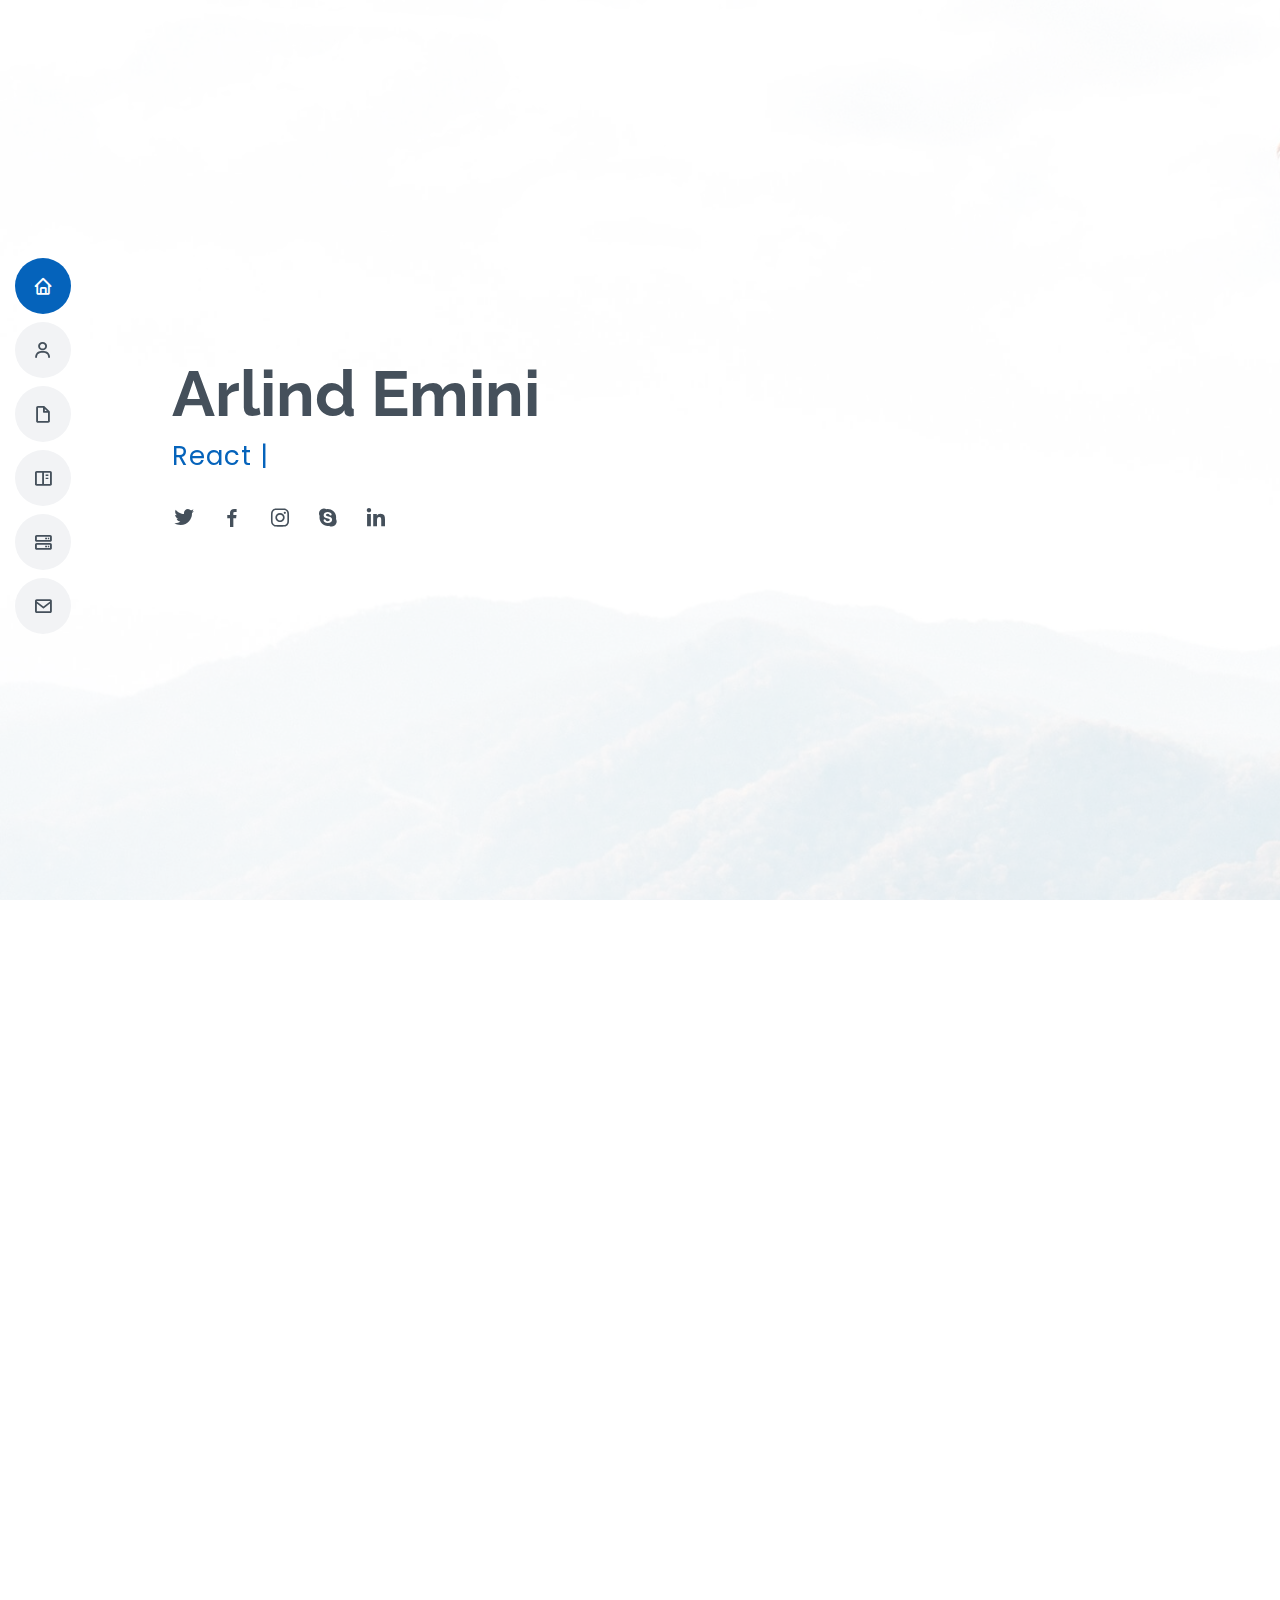
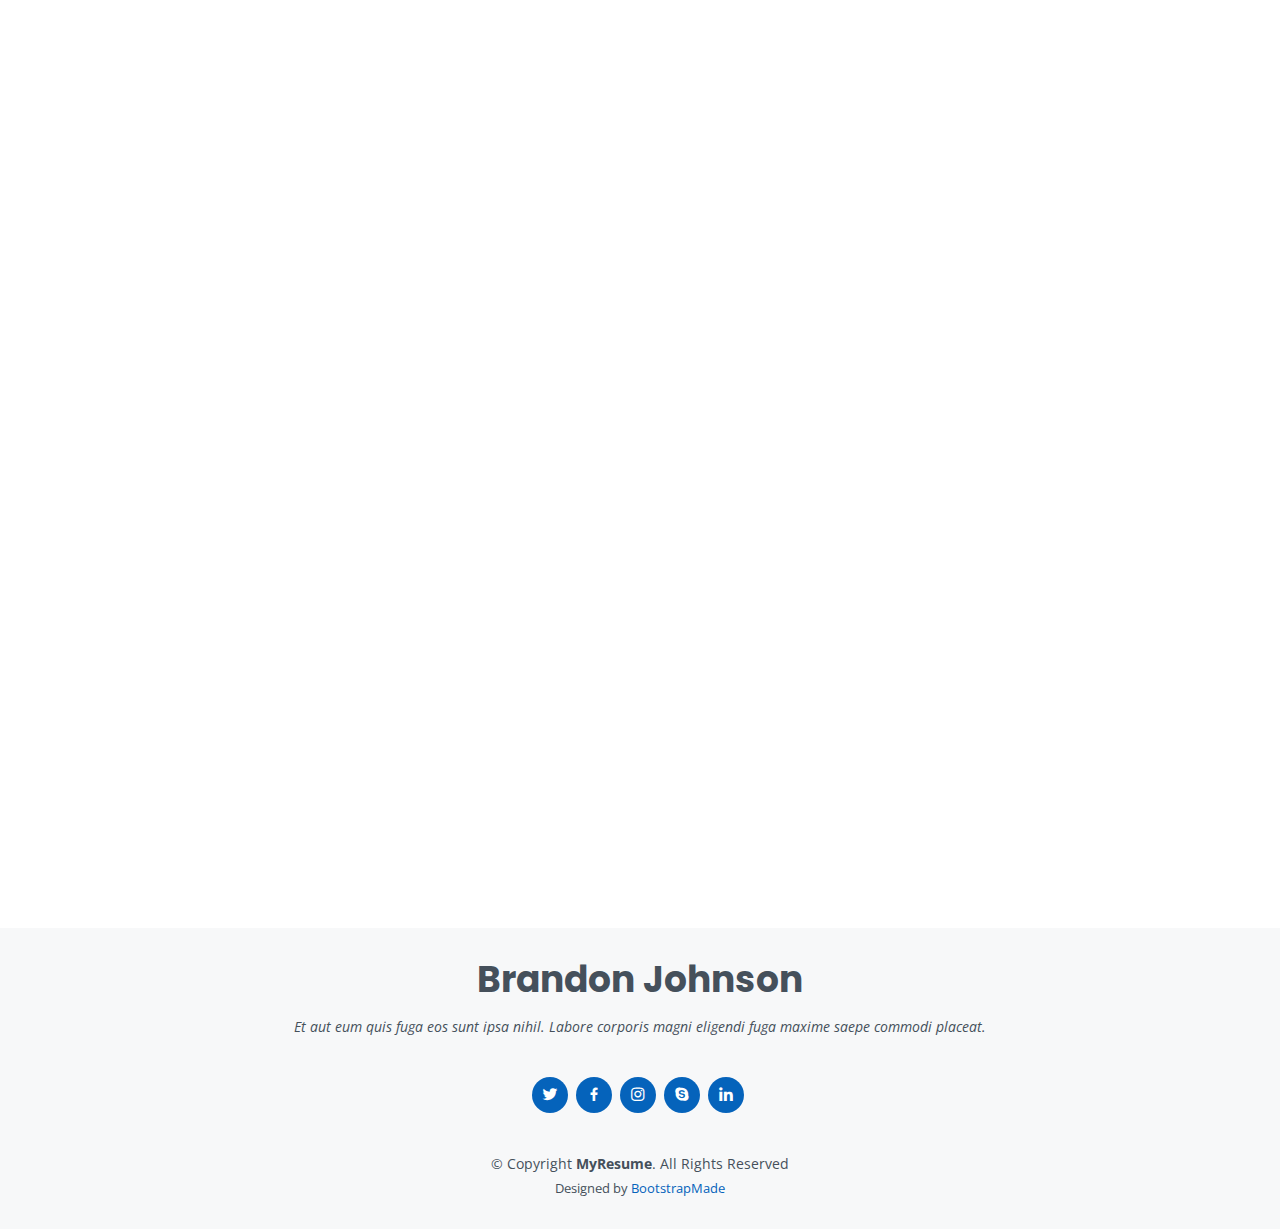
==== index.html @ 2511d066 "added porject in git" ====
<!DOCTYPE html>
<html lang="en">
  <head>
    <meta charset="utf-8" />
    <meta content="width=device-width, initial-scale=1.0" name="viewport" />

    <title>Arlind Resume</title>
    <meta content="" name="description" />
    <meta content="" name="keywords" />

    <!-- Favicons -->
    <link href="assets/img/favicon.png" rel="icon" />
    <link href="assets/img/apple-touch-icon.png" rel="apple-touch-icon" />

    <!-- Google Fonts -->
    <link
      href="https://fonts.googleapis.com/css?family=Open+Sans:300,300i,400,400i,600,600i,700,700i|Raleway:300,300i,400,400i,500,500i,600,600i,700,700i|Poppins:300,300i,400,400i,500,500i,600,600i,700,700i"
      rel="stylesheet"
    />

    <!-- Vendor CSS Files -->
    <link href="assets/vendor/aos/aos.css" rel="stylesheet" />
    <link
      href="assets/vendor/bootstrap/css/bootstrap.min.css"
      rel="stylesheet"
    />
    <link
      href="assets/vendor/bootstrap-icons/bootstrap-icons.css"
      rel="stylesheet"
    />
    <link href="assets/vendor/boxicons/css/boxicons.min.css" rel="stylesheet" />
    <link
      href="assets/vendor/glightbox/css/glightbox.min.css"
      rel="stylesheet"
    />
    <link href="assets/vendor/swiper/swiper-bundle.min.css" rel="stylesheet" />

    <!-- Template Main CSS File -->
    <link href="assets/css/style.css" rel="stylesheet" />

    <!-- =======================================================
  * Template Name: MyResume - v4.6.0
  * Template URL: https://bootstrapmade.com/free-html-bootstrap-template-my-resume/
  * Author: BootstrapMade.com
  * License: https://bootstrapmade.com/license/
  ======================================================== -->
  </head>

  <body>
    <!-- ======= Mobile nav toggle button ======= -->
    <!-- <button type="button" class="mobile-nav-toggle d-xl-none"><i class="bi bi-list mobile-nav-toggle"></i></button> -->
    <i class="bi bi-list mobile-nav-toggle d-xl-none"></i>
    <!-- ======= Header ======= -->
    <header id="header" class="d-flex flex-column justify-content-center">
      <nav id="navbar" class="navbar nav-menu">
        <ul>
          <li>
            <a href="#hero" class="nav-link scrollto active"
              ><i class="bx bx-home"></i> <span>Home</span></a
            >
          </li>
          <li>
            <a href="#about" class="nav-link scrollto"
              ><i class="bx bx-user"></i> <span>About</span></a
            >
          </li>
          <li>
            <a href="#resume" class="nav-link scrollto"
              ><i class="bx bx-file-blank"></i> <span>Resume</span></a
            >
          </li>
          <li>
            <a href="#portfolio" class="nav-link scrollto"
              ><i class="bx bx-book-content"></i> <span>Portfolio</span></a
            >
          </li>
          <li>
            <a href="#services" class="nav-link scrollto"
              ><i class="bx bx-server"></i> <span>Services</span></a
            >
          </li>
          <li>
            <a href="#contact" class="nav-link scrollto"
              ><i class="bx bx-envelope"></i> <span>Contact</span></a
            >
          </li>
        </ul>
      </nav>
      <!-- .nav-menu -->
    </header>
    <!-- End Header -->

    <!-- ======= Hero Section ======= -->
    <section id="hero" class="d-flex flex-column justify-content-center">
      <div class="container" data-aos="zoom-in" data-aos-delay="100">
        <h1>Arlind Emini</h1>
        <p>
          <span class="typed" data-typed-items="React Developer "></span>
        </p>
        <div class="social-links">
          <a href="#" class="twitter"><i class="bx bxl-twitter"></i></a>
          <a href="#" class="facebook"><i class="bx bxl-facebook"></i></a>
          <a href="#" class="instagram"><i class="bx bxl-instagram"></i></a>
          <a href="#" class="google-plus"><i class="bx bxl-skype"></i></a>
          <a href="#" class="linkedin"><i class="bx bxl-linkedin"></i></a>
        </div>
      </div>
    </section>
    <!-- End Hero -->

    <main id="main">
      <!-- ======= About Section ======= -->
      <section id="about" class="about">
        <div class="container" data-aos="fade-up">
          <div class="section-title">
            <h2>About</h2>
            <p>
              I'm a friendly, polite and respectful person who is able to get on
              well with people from all cultures and backgrounds.
            </p>
          </div>

          <div class="row">
            <div class="col-lg-4">
              <img src="assets/img/ArlindCrop.jpg" class="img-fluid" alt="" />
            </div>
            <div class="col-lg-8 pt-4 pt-lg-0 content">
              <h3>React Developer.</h3>
              <p class="fst-italic">
                When solving problems I always try to provide creative solutions
                based on the analysis, of both the facts and the data provided
                by the situation as well as the user.
              </p>
              <div class="row">
                <div class="col-lg-6">
                  <ul>
                    <li>
                      <i class="bi bi-chevron-right"></i>
                      <strong>Birthday:</strong> <span>17 May 1997</span>
                    </li>
                    <li>
                      <i class="bi bi-chevron-right"></i>
                      <strong>GitHub:</strong> <span>www.example.com</span>
                    </li>
                    <li>
                      <i class="bi bi-chevron-right"></i>
                      <strong>Phone:</strong> <span>+383-49591212</span>
                    </li>
                    <li>
                      <i class="bi bi-chevron-right"></i>
                      <strong>City:</strong> <span>Prishtine, Kosovo</span>
                    </li>
                  </ul>
                </div>
                <div class="col-lg-6">
                  <ul>
                    <li>
                      <i class="bi bi-chevron-right"></i> <strong>Age:</strong>
                      <span>24</span>
                    </li>
                    <li>
                      <i class="bi bi-chevron-right"></i>
                      <strong>Degree:</strong> <span>Bachelor</span>
                    </li>
                    <li>
                      <i class="bi bi-chevron-right"></i>
                      <strong>PhEmailone:</strong>
                      <span>arlind.emini7@gmail.com</span>
                    </li>
                    <li>
                      <!-- <i class="bi bi-chevron-right"></i>
                      <strong>Freelance:</strong> <span>Available</span>
                    </li> -->
                    </li>
                  </ul>
                </div>
              </div>
              <p></p>
            </div>
          </div>
        </div>
      </section>
      <!-- End About Section -->

      <!-- ======= Facts Section ======= -->
      <!-- <section id="facts" class="facts">
        <div class="container" data-aos="fade-up">
          <div class="section-title">
            <h2>Facts</h2>
            <p>
              Magnam dolores commodi suscipit. Necessitatibus eius consequatur
              ex aliquid fuga eum quidem. Sit sint consectetur velit. Quisquam
              quos quisquam cupiditate. Et nemo qui impedit suscipit alias ea.
              Quia fugiat sit in iste officiis commodi quidem hic quas.
            </p>
          </div>

          <div class="row">
            <div class="col-lg-3 col-md-6">
              <div class="count-box">
                <i class="bi bi-emoji-smile"></i>
                <span
                  data-purecounter-start="0"
                  data-purecounter-end="232"
                  data-purecounter-duration="1"
                  class="purecounter"
                ></span>
                <p>Happy Clients</p>
              </div>
            </div>

            <div class="col-lg-3 col-md-6 mt-5 mt-md-0">
              <div class="count-box">
                <i class="bi bi-journal-richtext"></i>
                <span
                  data-purecounter-start="0"
                  data-purecounter-end="521"
                  data-purecounter-duration="1"
                  class="purecounter"
                ></span>
                <p>Projects</p>
              </div>
            </div>

            <div class="col-lg-3 col-md-6 mt-5 mt-lg-0">
              <div class="count-box">
                <i class="bi bi-headset"></i>
                <span
                  data-purecounter-start="0"
                  data-purecounter-end="1463"
                  data-purecounter-duration="1"
                  class="purecounter"
                ></span>
                <p>Hours Of Support</p>
              </div>
            </div>

            <div class="col-lg-3 col-md-6 mt-5 mt-lg-0">
              <div class="count-box">
                <i class="bi bi-award"></i>
                <span
                  data-purecounter-start="0"
                  data-purecounter-end="25"
                  data-purecounter-duration="1"
                  class="purecounter"
                ></span>
                <p>Awards</p>
              </div>
            </div>
          </div>
        </div>
      </section> -->
      <!-- End Facts Section -->

      <!-- ======= Skills Section ======= -->
      <section id="skills" class="skills section-bg">
        <div class="container" data-aos="fade-up">
          <div class="section-title">
            <h2>Skills</h2>
            <p>
              Magnam dolores commodi suscipit. Necessitatibus eius consequatur
              ex aliquid fuga eum quidem. Sit sint consectetur velit. Quisquam
              quos quisquam cupiditate. Et nemo qui impedit suscipit alias ea.
              Quia fugiat sit in iste officiis commodi quidem hic quas.
            </p>
          </div>

          <div class="row skills-content">
            <div class="col-lg-6">
              <div class="progress">
                <span class="skill">Javascript <i class="val">9</i></span>
                <div class="progress-bar-wrap">
                  <div
                    class="progress-bar"
                    role="progressbar"
                    aria-valuenow="90"
                    aria-valuemin="0"
                    aria-valuemax="90"
                  ></div>
                </div>
              </div>

              <div class="progress">
                <span class="skill">react/js <i class="val">9</i></span>
                <div class="progress-bar-wrap">
                  <div
                    class="progress-bar"
                    role="progressbar"
                    aria-valuenow="90"
                    aria-valuemin="0"
                    aria-valuemax="100"
                  ></div>
                </div>
              </div>

              <div class="progress">
                <span class="skill">node/js <i class="val">8</i></span>
                <div class="progress-bar-wrap">
                  <div
                    class="progress-bar"
                    role="progressbar"
                    aria-valuenow="80"
                    aria-valuemin="0"
                    aria-valuemax="100"
                  ></div>
                </div>
              </div>
            </div>

            <div class="col-lg-6">
              <div class="progress">
                <span class="skill">mongodb <i class="val">8</i></span>
                <div class="progress-bar-wrap">
                  <div
                    class="progress-bar"
                    role="progressbar"
                    aria-valuenow="80"
                    aria-valuemin="0"
                    aria-valuemax="100"
                  ></div>
                </div>
              </div>

              <div class="progress">
                <span class="skill">graphql <i class="val">7</i></span>
                <div class="progress-bar-wrap">
                  <div
                    class="progress-bar"
                    role="progressbar"
                    aria-valuenow="70"
                    aria-valuemin="0"
                    aria-valuemax="100"
                  ></div>
                </div>
              </div>

              <div class="progress">
                <span class="skill">github <i class="val">10</i></span>
                <div class="progress-bar-wrap">
                  <div
                    class="progress-bar"
                    role="progressbar"
                    aria-valuenow="100"
                    aria-valuemin="0"
                    aria-valuemax="100"
                  ></div>
                </div>
              </div>
            </div>
          </div>
        </div>
      </section>
      <!-- End Skills Section -->

      <!-- ======= Resume Section ======= -->
      <section id="resume" class="resume">
        <div class="container" data-aos="fade-up">
          <div class="section-title">
            <h2>Resume</h2>
            <p>
              Magnam dolores commodi suscipit. Necessitatibus eius consequatur
              ex aliquid fuga eum quidem. Sit sint consectetur velit. Quisquam
              quos quisquam cupiditate. Et nemo qui impedit suscipit alias ea.
              Quia fugiat sit in iste officiis commodi quidem hic quas.
            </p>
          </div>

          <div class="row">
            <div class="col-lg-6">
              <!-- <h3 class="resume-title">Sumary</h3>
              <div class="resume-item pb-0">
                <h4>Brandon Johnson</h4>
                <p>
                  <em
                    >Innovative and deadline-driven Graphic Designer with 3+
                    years of experience designing and developing user-centered
                    digital/print marketing material from initial concept to
                    final, polished deliverable.</em
                  >
                </p>
                <ul>
                  <li>Portland par 127,Orlando, FL</li>
                  <li>(123) 456-7891</li>
                  <li>alice.barkley@example.com</li>
                </ul>
              </div> -->

              <h3 class="resume-title">Education</h3>
              <div class="resume-item">
                <h4>Bachelor of Computer Science and Enginering</h4>
                <h5>2016 - 2020</h5>
                <p><em> University For Business And Technology, UBT</em></p>
                <p>
                  Qui deserunt veniam. Et sed aliquam labore tempore sed
                  quisquam iusto autem sit. Ea vero voluptatum qui ut
                  dignissimos deleniti nerada porti sand markend
                </p>
              </div>
              <!-- <div class="resume-item">
                <h4>Bachelor of Fine Arts &amp; Graphic Design</h4>
                <h5>2010 - 2014</h5>
                <p><em>Rochester Institute of Technology, Rochester, NY</em></p>
                <p>
                  Quia nobis sequi est occaecati aut. Repudiandae et iusto quae
                  reiciendis et quis Eius vel ratione eius unde vitae rerum
                  voluptates asperiores voluptatem Earum molestiae consequatur
                  neque etlon sader mart dila
                </p>
              </div> -->
            </div>
            <div class="col-lg-6">
              <h3 class="resume-title">Professional Experience</h3>
              <div class="resume-item">
                <h4>Junior React Developer</h4>
                <h5>2021 - Present</h5>
                <p><em>Digitize LLC, Prishtine, Kosovo </em></p>
                <ul>
                  <li>
                    Lead in the design, development, and implementation of the
                    graphic, layout, and production communication materials
                  </li>
                  <li>
                    Delegate tasks to the 7 members of the design team and
                    provide counsel on all aspects of the project.
                  </li>
                  <li>
                    Supervise the assessment of all graphic materials in order
                    to ensure quality and accuracy of the design
                  </li>
                  <li>
                    Oversee the efficient use of production project budgets
                    ranging from $2,000 - $25,000
                  </li>
                </ul>
              </div>
              <!-- <div class="resume-item">
                <h4>Graphic design specialist</h4>
                <h5>2017 - 2018</h5>
                <p><em>Stepping Stone Advertising, New York, NY</em></p>
                <ul>
                  <li>
                    Developed numerous marketing programs (logos,
                    brochures,infographics, presentations, and advertisements).
                  </li>
                  <li>
                    Managed up to 5 projects or tasks at a given time while
                    under pressure
                  </li>
                  <li>
                    Recommended and consulted with clients on the most
                    appropriate graphic design
                  </li>
                  <li>
                    Created 4+ design presentations and proposals a month for
                    clients and account managers
                  </li>
                </ul>
              </div> -->
            </div>
          </div>
        </div>
      </section>
      <!-- End Resume Section -->

      <!-- ======= Portfolio Section ======= -->
      <section id="portfolio" class="portfolio section-bg">
        <div class="container" data-aos="fade-up">
          <div class="section-title">
            <h2>Portfolio</h2>
            <p>There are some of my personal projects I worked with</p>
          </div>

          <div class="row">
            <div
              class="col-lg-12 d-flex justify-content-center"
              data-aos="fade-up"
              data-aos-delay="100"
            >
              <ul id="portfolio-flters">
                <li data-filter="*" class="filter-active">All</li>
                <!-- <li data-filter=".filter-app">App</li>
                <li data-filter=".filter-card">Card</li>
                <li data-filter=".filter-web">Web</li> -->
              </ul>
            </div>
          </div>

          <div
            class="row portfolio-container"
            data-aos="fade-up"
            data-aos-delay="200"
          >
            <div class="col-lg-4 col-md-6 portfolio-item filter-app">
              <div class="portfolio-wrap">
                <img
                  src="assets/img/homepage-ecommerce.jpg"
                  class="img-fluid"
                  alt=""
                />
                <div class="portfolio-info">
                  <h4>E-commerce</h4>
                  <p>App</p>
                  <div class="portfolio-links">
                    <a
                      href="assets/img/homepage-ecommerce.jpg"
                      data-gallery="portfolioGallery"
                      class="portfolio-lightbox"
                      title="App 1"
                      ><i class="bx bx-plus"></i
                    ></a>
                    <a
                      href="portfolio-details.html"
                      class="portfolio-details-lightbox"
                      data-glightbox="type: external"
                      title="Portfolio Details"
                      ><i class="bx bx-link"></i
                    ></a>
                  </div>
                </div>
              </div>
            </div>

            <div class="col-lg-4 col-md-6 portfolio-item filter-web">
              <div class="portfolio-wrap">
                <img
                  src="assets/img/portfolio/portfolio-2.jpg"
                  class="img-fluid"
                  alt=""
                />
                <div class="portfolio-info">
                  <h4>Web 3</h4>
                  <p>Web</p>
                  <div class="portfolio-links">
                    <a
                      href="assets/img/portfolio/portfolio-2.jpg"
                      data-gallery="portfolioGallery"
                      class="portfolio-lightbox"
                      title="Web 3"
                      ><i class="bx bx-plus"></i
                    ></a>
                    <a
                      href="portfolio-details.html"
                      class="portfolio-details-lightbox"
                      data-glightbox="type: external"
                      title="Portfolio Details"
                      ><i class="bx bx-link"></i
                    ></a>
                  </div>
                </div>
              </div>
            </div>

            <div class="col-lg-4 col-md-6 portfolio-item filter-app">
              <div class="portfolio-wrap">
                <img
                  src="assets/img/portfolio/portfolio-3.jpg"
                  class="img-fluid"
                  alt=""
                />
                <div class="portfolio-info">
                  <h4>App 2</h4>
                  <p>App</p>
                  <div class="portfolio-links">
                    <a
                      href="assets/img/portfolio/portfolio-3.jpg"
                      data-gallery="portfolioGallery"
                      class="portfolio-lightbox"
                      title="App 2"
                      ><i class="bx bx-plus"></i
                    ></a>
                    <a
                      href="portfolio-details.html"
                      class="portfolio-details-lightbox"
                      data-glightbox="type: external"
                      title="Portfolio Details"
                      ><i class="bx bx-link"></i
                    ></a>
                  </div>
                </div>
              </div>
            </div>

            <div class="col-lg-4 col-md-6 portfolio-item filter-card">
              <div class="portfolio-wrap">
                <img
                  src="assets/img/portfolio/portfolio-4.jpg"
                  class="img-fluid"
                  alt=""
                />
                <div class="portfolio-info">
                  <h4>Card 2</h4>
                  <p>Card</p>
                  <div class="portfolio-links">
                    <a
                      href="assets/img/portfolio/portfolio-4.jpg"
                      data-gallery="portfolioGallery"
                      class="portfolio-lightbox"
                      title="Card 2"
                      ><i class="bx bx-plus"></i
                    ></a>
                    <a
                      href="portfolio-details.html"
                      class="portfolio-details-lightbox"
                      data-glightbox="type: external"
                      title="Portfolio Details"
                      ><i class="bx bx-link"></i
                    ></a>
                  </div>
                </div>
              </div>
            </div>

            <div class="col-lg-4 col-md-6 portfolio-item filter-web">
              <div class="portfolio-wrap">
                <img
                  src="assets/img/portfolio/portfolio-5.jpg"
                  class="img-fluid"
                  alt=""
                />
                <div class="portfolio-info">
                  <h4>Web 2</h4>
                  <p>Web</p>
                  <div class="portfolio-links">
                    <a
                      href="assets/img/portfolio/portfolio-5.jpg"
                      data-gallery="portfolioGallery"
                      class="portfolio-lightbox"
                      title="Web 2"
                      ><i class="bx bx-plus"></i
                    ></a>
                    <a
                      href="portfolio-details.html"
                      class="portfolio-details-lightbox"
                      data-glightbox="type: external"
                      title="Portfolio Details"
                      ><i class="bx bx-link"></i
                    ></a>
                  </div>
                </div>
              </div>
            </div>

            <div class="col-lg-4 col-md-6 portfolio-item filter-app">
              <div class="portfolio-wrap">
                <img
                  src="assets/img/portfolio/portfolio-6.jpg"
                  class="img-fluid"
                  alt=""
                />
                <div class="portfolio-info">
                  <h4>App 3</h4>
                  <p>App</p>
                  <div class="portfolio-links">
                    <a
                      href="assets/img/portfolio/portfolio-6.jpg"
                      data-gallery="portfolioGallery"
                      class="portfolio-lightbox"
                      title="App 3"
                      ><i class="bx bx-plus"></i
                    ></a>
                    <a
                      href="portfolio-details.html"
                      class="portfolio-details-lightbox"
                      data-glightbox="type: external"
                      title="Portfolio Details"
                      ><i class="bx bx-link"></i
                    ></a>
                  </div>
                </div>
              </div>
            </div>

            <div class="col-lg-4 col-md-6 portfolio-item filter-card">
              <div class="portfolio-wrap">
                <img
                  src="assets/img/portfolio/portfolio-7.jpg"
                  class="img-fluid"
                  alt=""
                />
                <div class="portfolio-info">
                  <h4>Card 1</h4>
                  <p>Card</p>
                  <div class="portfolio-links">
                    <a
                      href="assets/img/portfolio/portfolio-7.jpg"
                      data-gallery="portfolioGallery"
                      class="portfolio-lightbox"
                      title="Card 1"
                      ><i class="bx bx-plus"></i
                    ></a>
                    <a
                      href="portfolio-details.html"
                      class="portfolio-details-lightbox"
                      data-glightbox="type: external"
                      title="Portfolio Details"
                      ><i class="bx bx-link"></i
                    ></a>
                  </div>
                </div>
              </div>
            </div>

            <div class="col-lg-4 col-md-6 portfolio-item filter-card">
              <div class="portfolio-wrap">
                <img
                  src="assets/img/portfolio/portfolio-8.jpg"
                  class="img-fluid"
                  alt=""
                />
                <div class="portfolio-info">
                  <h4>Card 3</h4>
                  <p>Card</p>
                  <div class="portfolio-links">
                    <a
                      href="assets/img/portfolio/portfolio-8.jpg"
                      data-gallery="portfolioGallery"
                      class="portfolio-lightbox"
                      title="Card 3"
                      ><i class="bx bx-plus"></i
                    ></a>
                    <a
                      href="portfolio-details.html"
                      class="portfolio-details-lightbox"
                      data-glightbox="type: external"
                      title="Portfolio Details"
                      ><i class="bx bx-link"></i
                    ></a>
                  </div>
                </div>
              </div>
            </div>

            <div class="col-lg-4 col-md-6 portfolio-item filter-web">
              <div class="portfolio-wrap">
                <img
                  src="assets/img/portfolio/portfolio-9.jpg"
                  class="img-fluid"
                  alt=""
                />
                <div class="portfolio-info">
                  <h4>Web 3</h4>
                  <p>Web</p>
                  <div class="portfolio-links">
                    <a
                      href="assets/img/portfolio/portfolio-9.jpg"
                      data-gallery="portfolioGallery"
                      class="portfolio-lightbox"
                      title="Web 3"
                      ><i class="bx bx-plus"></i
                    ></a>
                    <a
                      href="portfolio-details.html"
                      class="portfolio-details-lightbox"
                      data-glightbox="type: external"
                      title="Portfolio Details"
                      ><i class="bx bx-link"></i
                    ></a>
                  </div>
                </div>
              </div>
            </div>
          </div>
        </div>
      </section>
      <!-- End Portfolio Section -->

      <!-- ======= Services Section ======= -->
      <section id="services" class="services">
        <div class="container" data-aos="fade-up">
          <div class="section-title">
            <h2>Services</h2>
            <p>
              Magnam dolores commodi suscipit. Necessitatibus eius consequatur
              ex aliquid fuga eum quidem. Sit sint consectetur velit. Quisquam
              quos quisquam cupiditate. Et nemo qui impedit suscipit alias ea.
              Quia fugiat sit in iste officiis commodi quidem hic quas.
            </p>
          </div>

          <div class="row">
            <div
              class="col-lg-4 col-md-6 d-flex align-items-stretch"
              data-aos="zoom-in"
              data-aos-delay="100"
            >
              <div class="icon-box iconbox-blue">
                <div class="icon">
                  <svg
                    width="100"
                    height="100"
                    viewBox="0 0 600 600"
                    xmlns="http://www.w3.org/2000/svg"
                  >
                    <path
                      stroke="none"
                      stroke-width="0"
                      fill="#f5f5f5"
                      d="M300,521.0016835830174C376.1290562159157,517.8887921683347,466.0731472004068,529.7835943286574,510.70327084640275,468.03025145048787C554.3714126377745,407.6079735673963,508.03601936045806,328.9844924480964,491.2728898941984,256.3432110539036C474.5976632858925,184.082847569629,479.9380746630129,96.60480741107993,416.23090153303,58.64404602377083C348.86323505073057,18.502131276798302,261.93793281208167,40.57373210992963,193.5410806939664,78.93577620505333C130.42746243093433,114.334589627462,98.30271207620316,179.96522072025542,76.75703585869454,249.04625023123273C51.97151888228291,328.5150500222984,13.704378332031375,421.85034740162234,66.52175969318436,486.19268352777647C119.04800174914682,550.1803526380478,217.28368757567262,524.383925680826,300,521.0016835830174"
                    ></path>
                  </svg>
                  <i class="bx bxl-dribbble"></i>
                </div>
                <h4><a href="">Lorem Ipsum</a></h4>
                <p>
                  Voluptatum deleniti atque corrupti quos dolores et quas
                  molestias excepturi
                </p>
              </div>
            </div>

            <div
              class="col-lg-4 col-md-6 d-flex align-items-stretch mt-4 mt-md-0"
              data-aos="zoom-in"
              data-aos-delay="200"
            >
              <div class="icon-box iconbox-orange">
                <div class="icon">
                  <svg
                    width="100"
                    height="100"
                    viewBox="0 0 600 600"
                    xmlns="http://www.w3.org/2000/svg"
                  >
                    <path
                      stroke="none"
                      stroke-width="0"
                      fill="#f5f5f5"
                      d="M300,582.0697525312426C382.5290701553225,586.8405444964366,449.9789794690241,525.3245884688669,502.5850820975895,461.55621195738473C556.606425686781,396.0723002908107,615.8543463187945,314.28637112970534,586.6730223649479,234.56875336149918C558.9533121215079,158.8439757836574,454.9685369536778,164.00468322053177,381.49747125262974,130.76875717737553C312.15926192815925,99.40240125094834,248.97055460311594,18.661163978235184,179.8680185752513,50.54337015887873C110.5421016452524,82.52863877960104,119.82277516462835,180.83849132639028,109.12597500060166,256.43424936330496C100.08760227029461,320.3096726198365,92.17705696193138,384.0621239912766,124.79988738764834,439.7174275375508C164.83382741302287,508.01625554203684,220.96474134820875,577.5009287672846,300,582.0697525312426"
                    ></path>
                  </svg>
                  <i class="bx bx-file"></i>
                </div>
                <h4><a href="">Sed Perspiciatis</a></h4>
                <p>
                  Duis aute irure dolor in reprehenderit in voluptate velit esse
                  cillum dolore
                </p>
              </div>
            </div>

            <div
              class="col-lg-4 col-md-6 d-flex align-items-stretch mt-4 mt-lg-0"
              data-aos="zoom-in"
              data-aos-delay="300"
            >
              <div class="icon-box iconbox-pink">
                <div class="icon">
                  <svg
                    width="100"
                    height="100"
                    viewBox="0 0 600 600"
                    xmlns="http://www.w3.org/2000/svg"
                  >
                    <path
                      stroke="none"
                      stroke-width="0"
                      fill="#f5f5f5"
                      d="M300,541.5067337569781C382.14930387511276,545.0595476570109,479.8736841581634,548.3450877840088,526.4010558755058,480.5488172755941C571.5218469581645,414.80211281144784,517.5187510058486,332.0715597781072,496.52539010469104,255.14436215662573C477.37192572678356,184.95920475031193,473.57363656557914,105.61284051026155,413.0603344069578,65.22779650032875C343.27470386102294,18.654635553484475,251.2091493199835,5.337323636656869,175.0934190732945,40.62881213300186C97.87086631185822,76.43348514350839,51.98124368387456,156.15599469081315,36.44837278890362,239.84606092416172C21.716077023791087,319.22268207091537,43.775223500013084,401.1760424656574,96.891909868211,461.97329694683043C147.22146801428983,519.5804099606455,223.5754009179313,538.201503339737,300,541.5067337569781"
                    ></path>
                  </svg>
                  <i class="bx bx-tachometer"></i>
                </div>
                <h4><a href="">Magni Dolores</a></h4>
                <p>
                  Excepteur sint occaecat cupidatat non proident, sunt in culpa
                  qui officia
                </p>
              </div>
            </div>

            <div
              class="col-lg-4 col-md-6 d-flex align-items-stretch mt-4"
              data-aos="zoom-in"
              data-aos-delay="100"
            >
              <div class="icon-box iconbox-yellow">
                <div class="icon">
                  <svg
                    width="100"
                    height="100"
                    viewBox="0 0 600 600"
                    xmlns="http://www.w3.org/2000/svg"
                  >
                    <path
                      stroke="none"
                      stroke-width="0"
                      fill="#f5f5f5"
                      d="M300,503.46388370962813C374.79870501325706,506.71871716319447,464.8034551963731,527.1746412648533,510.4981551193396,467.86667711651364C555.9287308511215,408.9015244558933,512.6030010748507,327.5744911775523,490.211057578863,256.5855673507754C471.097692560561,195.9906835881958,447.69079081568157,138.11976852964426,395.19560036434837,102.3242989838813C329.3053358748298,57.3949838291264,248.02791733380457,8.279543830951368,175.87071277845988,42.242879143198664C103.41431057327972,76.34704239035025,93.79494320519305,170.9812938413882,81.28167332365135,250.07896920659033C70.17666984294237,320.27484674793965,64.84698225790005,396.69656628748305,111.28512138212992,450.4950937839243C156.20124167950087,502.5303643271138,231.32542653798444,500.4755392045468,300,503.46388370962813"
                    ></path>
                  </svg>
                  <i class="bx bx-layer"></i>
                </div>
                <h4><a href="">Nemo Enim</a></h4>
                <p>
                  At vero eos et accusamus et iusto odio dignissimos ducimus qui
                  blanditiis
                </p>
              </div>
            </div>

            <div
              class="col-lg-4 col-md-6 d-flex align-items-stretch mt-4"
              data-aos="zoom-in"
              data-aos-delay="200"
            >
              <div class="icon-box iconbox-red">
                <div class="icon">
                  <svg
                    width="100"
                    height="100"
                    viewBox="0 0 600 600"
                    xmlns="http://www.w3.org/2000/svg"
                  >
                    <path
                      stroke="none"
                      stroke-width="0"
                      fill="#f5f5f5"
                      d="M300,532.3542879108572C369.38199826031484,532.3153073249985,429.10787420159085,491.63046689027357,474.5244479745417,439.17860296908856C522.8885846962883,383.3225815378663,569.1668002868075,314.3205725914397,550.7432151929288,242.7694973846089C532.6665558377875,172.5657663291529,456.2379748765914,142.6223662098291,390.3689995646985,112.34683881706744C326.66090330228417,83.06452184765237,258.84405631176094,53.51806209861945,193.32584062364296,78.48882559362697C121.61183558270385,105.82097193414197,62.805066853699245,167.19869350419734,48.57481801355237,242.6138429142374C34.843463184063346,315.3850353017275,76.69343916112496,383.4422959591041,125.22947124332185,439.3748458443577C170.7312796277747,491.8107796887764,230.57421082200815,532.3932930995766,300,532.3542879108572"
                    ></path>
                  </svg>
                  <i class="bx bx-slideshow"></i>
                </div>
                <h4><a href="">Dele Cardo</a></h4>
                <p>
                  Quis consequatur saepe eligendi voluptatem consequatur dolor
                  consequuntur
                </p>
              </div>
            </div>

            <div
              class="col-lg-4 col-md-6 d-flex align-items-stretch mt-4"
              data-aos="zoom-in"
              data-aos-delay="300"
            >
              <div class="icon-box iconbox-teal">
                <div class="icon">
                  <svg
                    width="100"
                    height="100"
                    viewBox="0 0 600 600"
                    xmlns="http://www.w3.org/2000/svg"
                  >
                    <path
                      stroke="none"
                      stroke-width="0"
                      fill="#f5f5f5"
                      d="M300,566.797414625762C385.7384707136149,576.1784315230908,478.7894351017131,552.8928747891023,531.9192734346935,484.94944893311C584.6109503024035,417.5663521118492,582.489472248146,322.67544863468447,553.9536738515405,242.03673114598146C529.1557734026468,171.96086150256528,465.24506316201064,127.66468636344209,395.9583748389544,100.7403814666027C334.2173773831606,76.7482773500951,269.4350130405921,84.62216499799875,207.1952322260088,107.2889140133804C132.92018162631612,134.33871894543012,41.79353780512637,160.00259165414826,22.644507872594943,236.69541883565114C3.319112789854554,314.0945973066697,72.72355303640163,379.243833228382,124.04198916343866,440.3218312028393C172.9286146004772,498.5055451809895,224.45579914871206,558.5317968840102,300,566.797414625762"
                    ></path>
                  </svg>
                  <i class="bx bx-arch"></i>
                </div>
                <h4><a href="">Divera Don</a></h4>
                <p>
                  Modi nostrum vel laborum. Porro fugit error sit minus sapiente
                  sit aspernatur
                </p>
              </div>
            </div>
          </div>
        </div>
      </section>
      <!-- End Services Section -->

      <!-- ======= Testimonials Section ======= -->

      <!-- End Testimonials Section -->

      <!-- ======= Contact Section ======= -->
      <section id="contact" class="contact">
        <div class="container" data-aos="fade-up">
          <div class="section-title">
            <h2>Contact</h2>
          </div>

          <div class="row mt-1">
            <div class="col-lg-4">
              <div class="info">
                <div class="address">
                  <i class="bi bi-geo-alt"></i>
                  <h4>Location:</h4>
                  <p>A108 Adam Street, New York, NY 535022</p>
                </div>

                <div class="email">
                  <i class="bi bi-envelope"></i>
                  <h4>Email:</h4>
                  <p>info@example.com</p>
                </div>

                <div class="phone">
                  <i class="bi bi-phone"></i>
                  <h4>Call:</h4>
                  <p>+1 5589 55488 55s</p>
                </div>
              </div>
            </div>

            <div class="col-lg-8 mt-5 mt-lg-0">
              <form
                action="forms/contact.php"
                method="post"
                role="form"
                class="php-email-form"
              >
                <div class="row">
                  <div class="col-md-6 form-group">
                    <input
                      type="text"
                      name="name"
                      class="form-control"
                      id="name"
                      placeholder="Your Name"
                      required
                    />
                  </div>
                  <div class="col-md-6 form-group mt-3 mt-md-0">
                    <input
                      type="email"
                      class="form-control"
                      name="email"
                      id="email"
                      placeholder="Your Email"
                      required
                    />
                  </div>
                </div>
                <div class="form-group mt-3">
                  <input
                    type="text"
                    class="form-control"
                    name="subject"
                    id="subject"
                    placeholder="Subject"
                    required
                  />
                </div>
                <div class="form-group mt-3">
                  <textarea
                    class="form-control"
                    name="message"
                    rows="5"
                    placeholder="Message"
                    required
                  ></textarea>
                </div>
                <div class="my-3">
                  <div class="loading">Loading</div>
                  <div class="error-message"></div>
                  <div class="sent-message">
                    Your message has been sent. Thank you!
                  </div>
                </div>
                <div class="text-center">
                  <button type="submit">Send Message</button>
                </div>
              </form>
            </div>
          </div>
        </div>
      </section>
      <!-- End Contact Section -->
    </main>
    <!-- End #main -->

    <!-- ======= Footer ======= -->
    <footer id="footer">
      <div class="container">
        <h3>Brandon Johnson</h3>
        <p>
          Et aut eum quis fuga eos sunt ipsa nihil. Labore corporis magni
          eligendi fuga maxime saepe commodi placeat.
        </p>
        <div class="social-links">
          <a href="#" class="twitter"><i class="bx bxl-twitter"></i></a>
          <a href="#" class="facebook"><i class="bx bxl-facebook"></i></a>
          <a href="#" class="instagram"><i class="bx bxl-instagram"></i></a>
          <a href="#" class="google-plus"><i class="bx bxl-skype"></i></a>
          <a href="#" class="linkedin"><i class="bx bxl-linkedin"></i></a>
        </div>
        <div class="copyright">
          &copy; Copyright <strong><span>MyResume</span></strong
          >. All Rights Reserved
        </div>
        <div class="credits">
          <!-- All the links in the footer should remain intact. -->
          <!-- You can delete the links only if you purchased the pro version. -->
          <!-- Licensing information: [license-url] -->
          <!-- Purchase the pro version with working PHP/AJAX contact form: https://bootstrapmade.com/free-html-bootstrap-template-my-resume/ -->
          Designed by <a href="https://bootstrapmade.com/">BootstrapMade</a>
        </div>
      </div>
    </footer>
    <!-- End Footer -->

    <div id="preloader"></div>
    <a
      href="#"
      class="back-to-top d-flex align-items-center justify-content-center"
      ><i class="bi bi-arrow-up-short"></i
    ></a>

    <!-- Vendor JS Files -->
    <script src="assets/vendor/aos/aos.js"></script>
    <script src="assets/vendor/bootstrap/js/bootstrap.bundle.min.js"></script>
    <script src="assets/vendor/glightbox/js/glightbox.min.js"></script>
    <script src="assets/vendor/isotope-layout/isotope.pkgd.min.js"></script>
    <script src="assets/vendor/php-email-form/validate.js"></script>
    <script src="assets/vendor/purecounter/purecounter.js"></script>
    <script src="assets/vendor/swiper/swiper-bundle.min.js"></script>
    <script src="assets/vendor/typed.js/typed.min.js"></script>
    <script src="assets/vendor/waypoints/noframework.waypoints.js"></script>

    <!-- Template Main JS File -->
    <script src="assets/js/main.js"></script>
  </body>
</html>
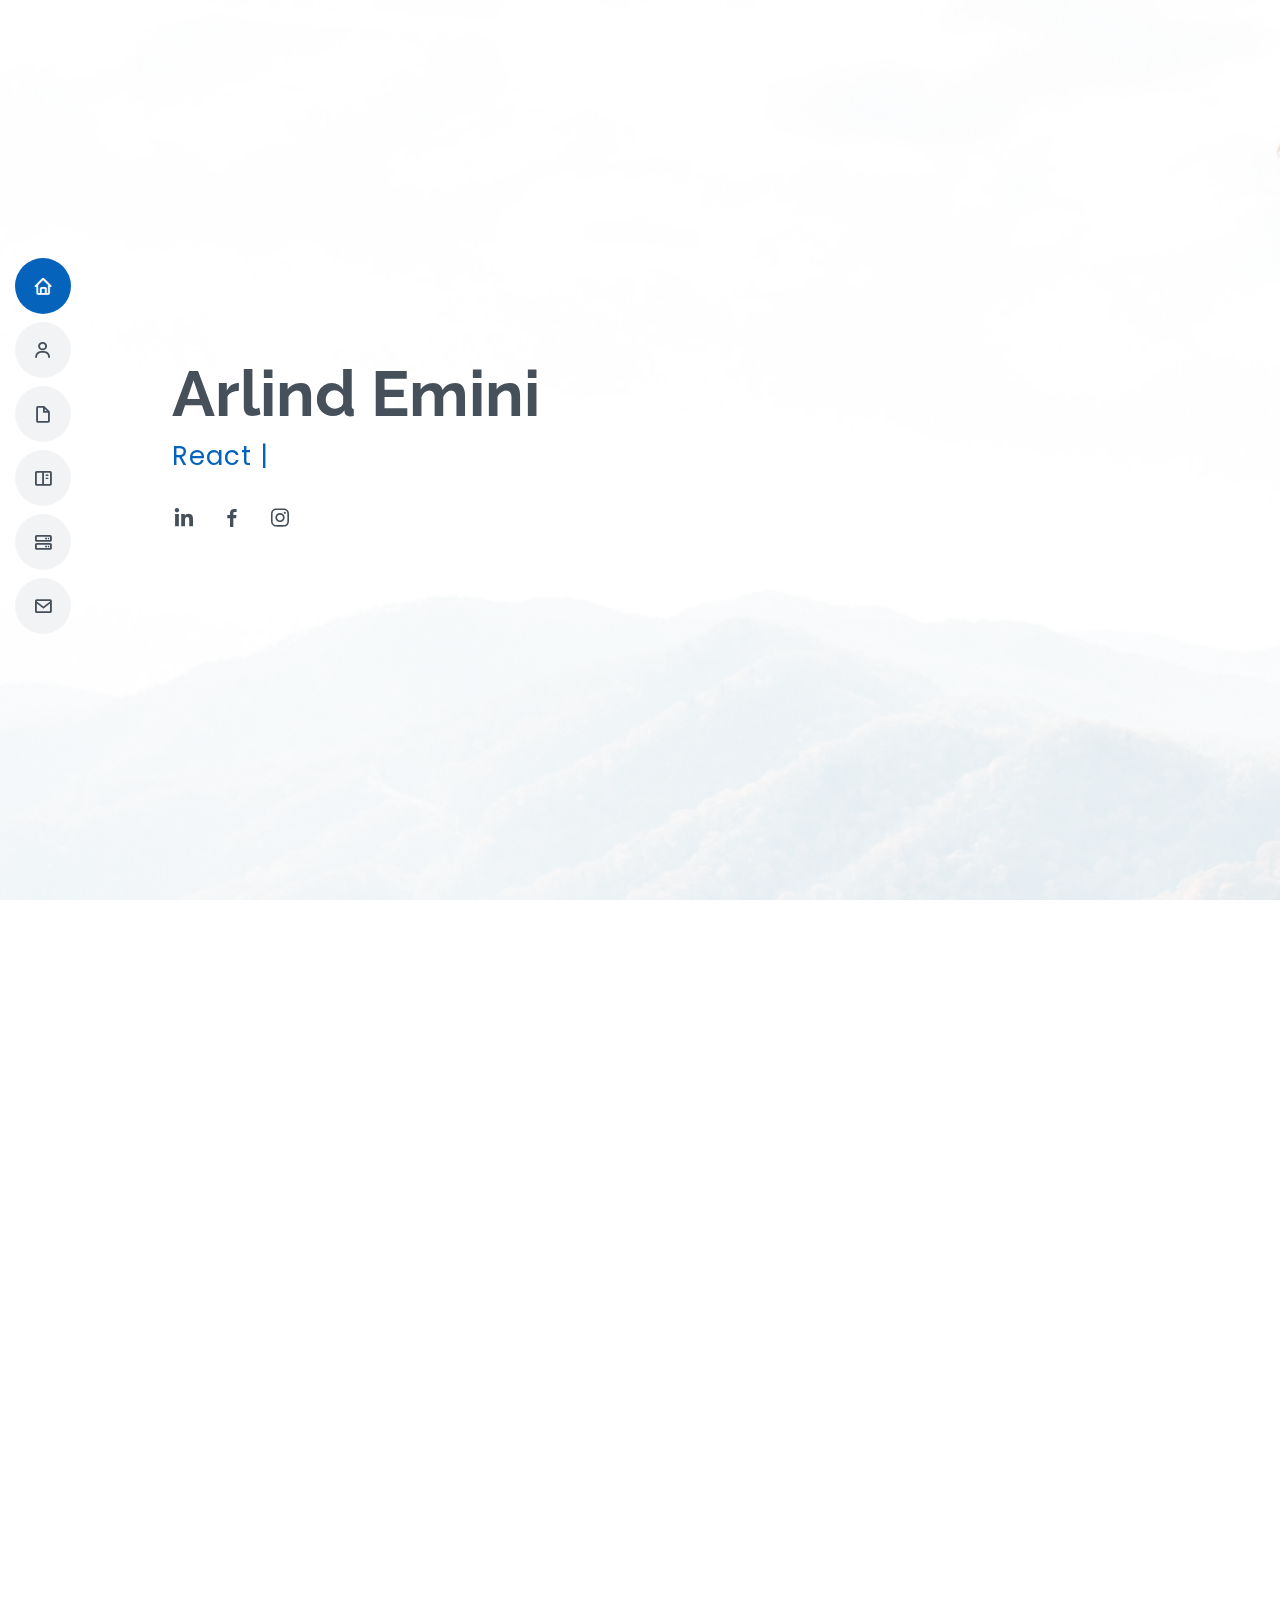
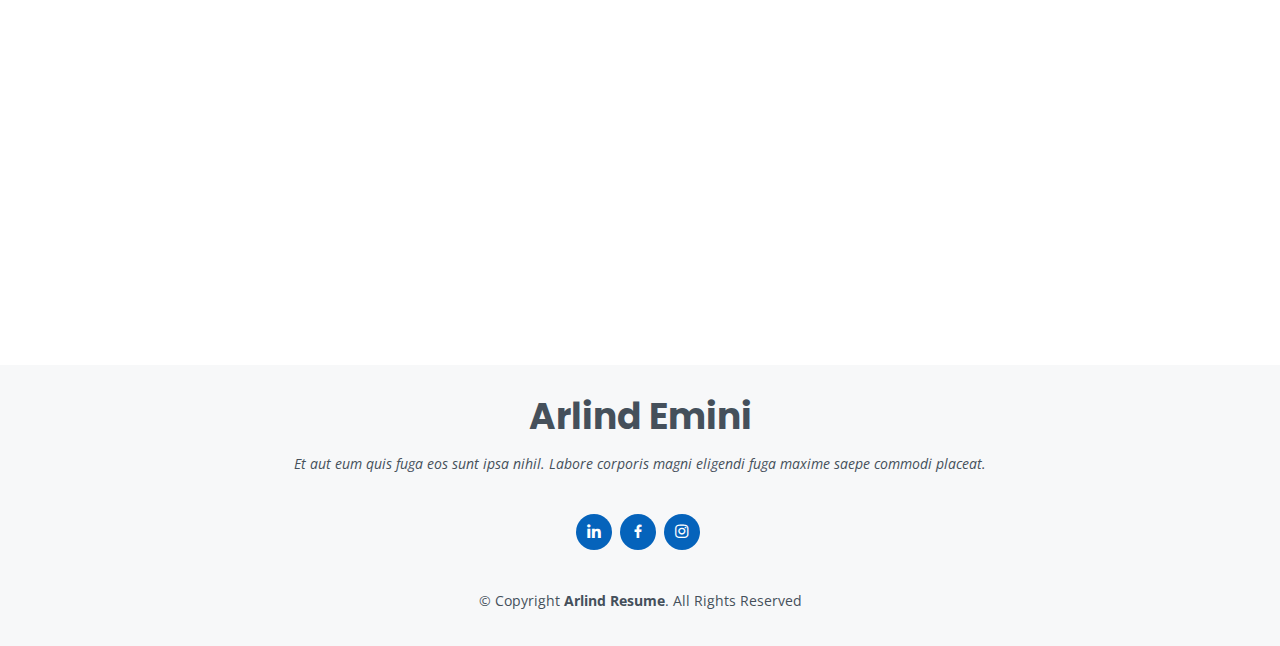
==== commit 54d55a10: "fb insta links" ====
--- a/index.html
+++ b/index.html
@@ -98,11 +98,15 @@
           <span class="typed" data-typed-items="React Developer "></span>
         </p>
         <div class="social-links">
-          <a href="#" class="twitter"><i class="bx bxl-twitter"></i></a>
-          <a href="#" class="facebook"><i class="bx bxl-facebook"></i></a>
-          <a href="#" class="instagram"><i class="bx bxl-instagram"></i></a>
-          <a href="#" class="google-plus"><i class="bx bxl-skype"></i></a>
-          <a href="#" class="linkedin"><i class="bx bxl-linkedin"></i></a>
+          <a href="https://www.linkedin.com/in/arlind-emini/" class="linkedin"
+            ><i class="bx bxl-linkedin"></i
+          ></a>
+          <a href="https://www.facebook.com/arlind.emini1/" class="facebook"
+            ><i class="bx bxl-facebook"></i
+          ></a>
+          <a href="https://www.instagram.com/arlindemini/" class="instagram"
+            ><i class="bx bxl-instagram"></i
+          ></a>
         </div>
       </div>
     </section>
@@ -180,77 +184,6 @@
           </div>
         </div>
       </section>
-      <!-- End About Section -->
-
-      <!-- ======= Facts Section ======= -->
-      <!-- <section id="facts" class="facts">
-        <div class="container" data-aos="fade-up">
-          <div class="section-title">
-            <h2>Facts</h2>
-            <p>
-              Magnam dolores commodi suscipit. Necessitatibus eius consequatur
-              ex aliquid fuga eum quidem. Sit sint consectetur velit. Quisquam
-              quos quisquam cupiditate. Et nemo qui impedit suscipit alias ea.
-              Quia fugiat sit in iste officiis commodi quidem hic quas.
-            </p>
-          </div>
-
-          <div class="row">
-            <div class="col-lg-3 col-md-6">
-              <div class="count-box">
-                <i class="bi bi-emoji-smile"></i>
-                <span
-                  data-purecounter-start="0"
-                  data-purecounter-end="232"
-                  data-purecounter-duration="1"
-                  class="purecounter"
-                ></span>
-                <p>Happy Clients</p>
-              </div>
-            </div>
-
-            <div class="col-lg-3 col-md-6 mt-5 mt-md-0">
-              <div class="count-box">
-                <i class="bi bi-journal-richtext"></i>
-                <span
-                  data-purecounter-start="0"
-                  data-purecounter-end="521"
-                  data-purecounter-duration="1"
-                  class="purecounter"
-                ></span>
-                <p>Projects</p>
-              </div>
-            </div>
-
-            <div class="col-lg-3 col-md-6 mt-5 mt-lg-0">
-              <div class="count-box">
-                <i class="bi bi-headset"></i>
-                <span
-                  data-purecounter-start="0"
-                  data-purecounter-end="1463"
-                  data-purecounter-duration="1"
-                  class="purecounter"
-                ></span>
-                <p>Hours Of Support</p>
-              </div>
-            </div>
-
-            <div class="col-lg-3 col-md-6 mt-5 mt-lg-0">
-              <div class="count-box">
-                <i class="bi bi-award"></i>
-                <span
-                  data-purecounter-start="0"
-                  data-purecounter-end="25"
-                  data-purecounter-duration="1"
-                  class="purecounter"
-                ></span>
-                <p>Awards</p>
-              </div>
-            </div>
-          </div>
-        </div>
-      </section> -->
-      <!-- End Facts Section -->
 
       <!-- ======= Skills Section ======= -->
       <section id="skills" class="skills section-bg">
@@ -967,7 +900,7 @@
       <!-- End Testimonials Section -->
 
       <!-- ======= Contact Section ======= -->
-      <section id="contact" class="contact">
+      <!-- <section id="contact" class="contact">
         <div class="container" data-aos="fade-up">
           <div class="section-title">
             <h2>Contact</h2>
@@ -1058,7 +991,7 @@
             </div>
           </div>
         </div>
-      </section>
+      </section> -->
       <!-- End Contact Section -->
     </main>
     <!-- End #main -->
@@ -1066,20 +999,24 @@
     <!-- ======= Footer ======= -->
     <footer id="footer">
       <div class="container">
-        <h3>Brandon Johnson</h3>
+        <h3>Arlind Emini</h3>
         <p>
           Et aut eum quis fuga eos sunt ipsa nihil. Labore corporis magni
           eligendi fuga maxime saepe commodi placeat.
         </p>
         <div class="social-links">
-          <a href="#" class="twitter"><i class="bx bxl-twitter"></i></a>
-          <a href="#" class="facebook"><i class="bx bxl-facebook"></i></a>
-          <a href="#" class="instagram"><i class="bx bxl-instagram"></i></a>
-          <a href="#" class="google-plus"><i class="bx bxl-skype"></i></a>
-          <a href="#" class="linkedin"><i class="bx bxl-linkedin"></i></a>
+          <a href="https://www.linkedin.com/in/arlind-emini/" class="linkedin"
+            ><i class="bx bxl-linkedin"></i
+          ></a>
+          <a href="https://www.facebook.com/arlind.emini1/" class="facebook"
+            ><i class="bx bxl-facebook"></i
+          ></a>
+          <a href="https://www.instagram.com/arlindemini/" class="instagram"
+            ><i class="bx bxl-instagram"></i
+          ></a>
         </div>
         <div class="copyright">
-          &copy; Copyright <strong><span>MyResume</span></strong
+          &copy; Copyright <strong><span>Arlind Resume</span></strong
           >. All Rights Reserved
         </div>
         <div class="credits">
@@ -1087,7 +1024,7 @@
           <!-- You can delete the links only if you purchased the pro version. -->
           <!-- Licensing information: [license-url] -->
           <!-- Purchase the pro version with working PHP/AJAX contact form: https://bootstrapmade.com/free-html-bootstrap-template-my-resume/ -->
-          Designed by <a href="https://bootstrapmade.com/">BootstrapMade</a>
+          <!-- Designed by <a href="https://bootstrapmade.com/">BootstrapMade</a> -->
         </div>
       </div>
     </footer>
